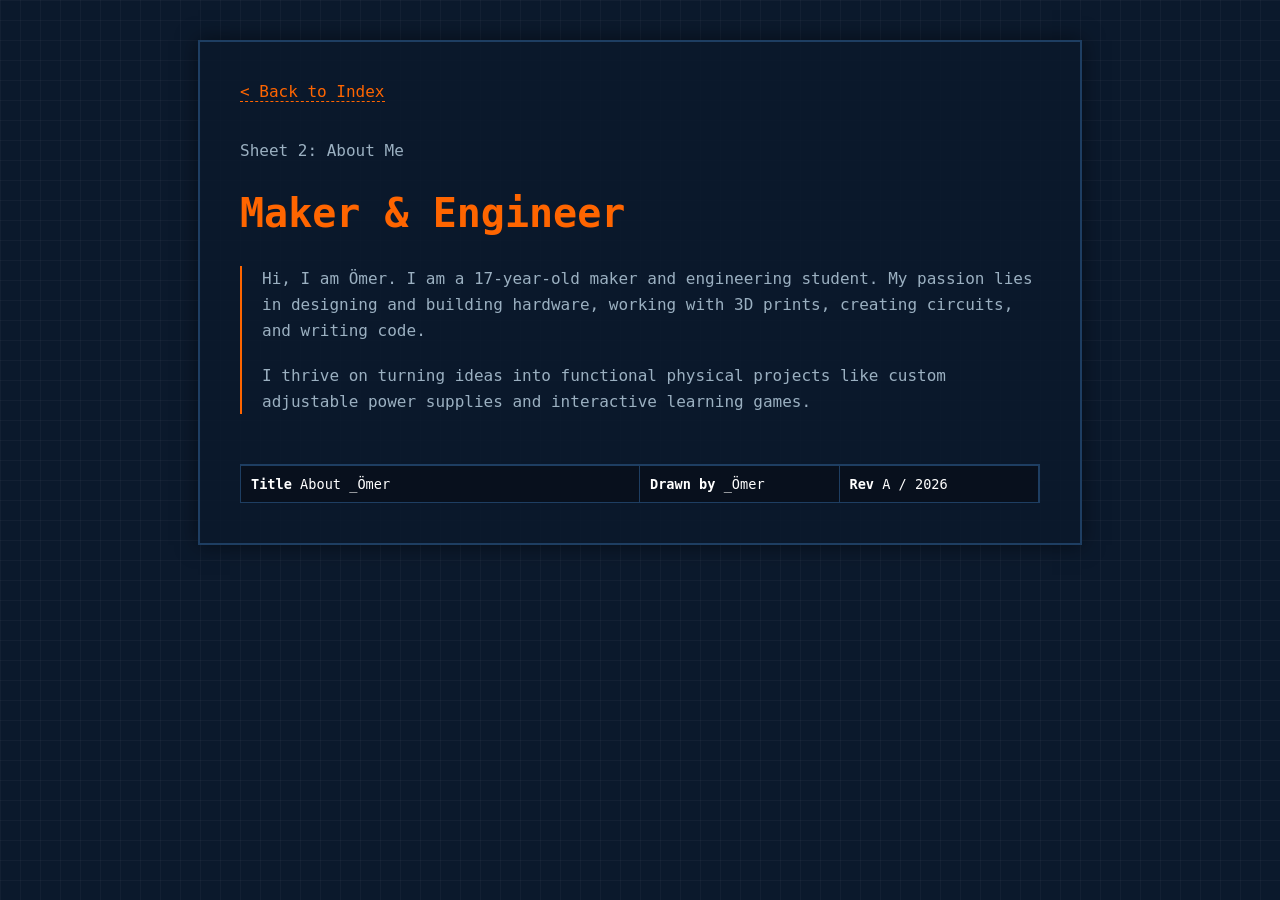
==== about.html @ 120565c1 "Add files via upload" ====
<!DOCTYPE html>
<html lang="tr">
<head>
    <meta charset="UTF-8">
    <meta name="viewport" content="width=device-width, initial-scale=1.0">
      <title>About _Omer</title>
    <style>
        :root {
            --bg-color: #0b192c;
            --grid-color: rgba(255, 255, 255, 0.03);
            --line-color: #1e3e62;
            --text-color: #ffffff;
            --accent-color: #ff6500;
        }

          body {
            background-color: var(--bg-color);
            color: var(--text-color);
            font-family: monospace, sans-serif;
            margin: 0;
             padding: 40px;
            background-image: 
                linear-gradient(var(--grid-color) 1px, transparent 1px),
                  linear-gradient(90deg, var(--grid-color) 1px, transparent 1px);
            background-size: 20px 20px;
        }

          main {
            max-width: 800px;
            margin: 0 auto;
            border: 2px solid var(--line-color);
            padding: 40px;
            background: rgba(11, 25, 44, 0.9);
            box-shadow: 0 0 20px rgba(0,0,0,0.5);
        }

            h1 {
            font-size: 2.5rem;
            margin-bottom: 20px;
            color: var(--accent-color);
        }

         p {
            color: #9bb0c1;
            line-height: 1.6;
            margin-bottom: 20px;
        }

         .details-box {
            border-left: 2px solid var(--accent-color);
            padding-left: 20px;
            margin: 30px 0;
        }

         .nav-link {
            display: inline-block;
            margin-bottom: 20px;
            color: var(--accent-color);
            text-decoration: none;
            border-bottom: 1px dashed var(--accent-color);
        }

         .title-block {
            margin-top: 50px;
            border: 1px solid var(--line-color);
            display: grid;
            grid-template-columns: 2fr 1fr 1fr;
            font-size: 0.85rem;
            background: #08101d;
        }

         .title-block div {
            padding: 10px;
            border-right: 1px solid var(--line-color);
            border-top: 1px solid var(--line-color);
        }
         </style>
</head>
<body>

     <main>
        <a href="index.html" class="nav-link">&lt; Back to Index</a>
        <p>Sheet 2: About Me</p>
        <h1>Maker & Engineer</h1>

         <div class="details-box">
            <p>Hi, I am Ömer. I am a 17-year-old maker and engineering student. My passion lies in designing and building hardware, working with 3D prints, creating circuits, and writing code.</p>
             <p>I thrive on turning ideas into functional physical projects like custom adjustable power supplies and interactive learning games.</p>
              </div>

        <div class="title-block">
            <div><b>Title</b> About _Ömer</div>
            <div><b>Drawn by</b> _Ömer</div>
            <div><b>Rev</b> A / 2026</div>
        </div>
          </main>

</body>
</html>
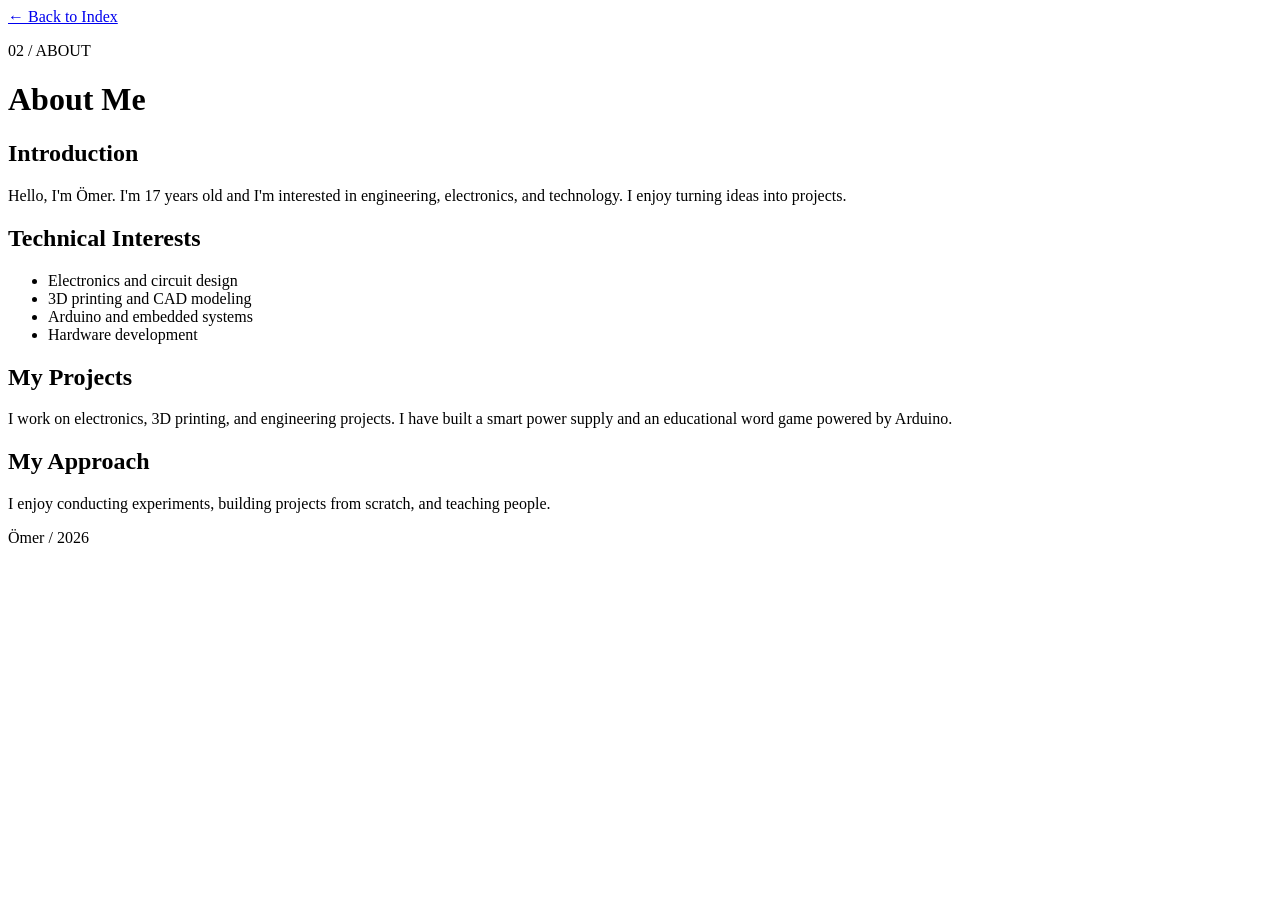
==== commit be65924d: "Revise about.html for content and layout changes Updated the about page with new content and structu" ====
--- a/about.html
+++ b/about.html
@@ -1,99 +1,56 @@
 <!DOCTYPE html>
-<html lang="tr">
+<html lang="en">
 <head>
     <meta charset="UTF-8">
     <meta name="viewport" content="width=device-width, initial-scale=1.0">
-      <title>About _Omer</title>
-    <style>
-        :root {
-            --bg-color: #0b192c;
-            --grid-color: rgba(255, 255, 255, 0.03);
-            --line-color: #1e3e62;
-            --text-color: #ffffff;
-            --accent-color: #ff6500;
-        }
+    <title>About | Ömer</title>
+    <link rel="stylesheet" href="style.css">
+</head>
 
-          body {
-            background-color: var(--bg-color);
-            color: var(--text-color);
-            font-family: monospace, sans-serif;
-            margin: 0;
-             padding: 40px;
-            background-image: 
-                linear-gradient(var(--grid-color) 1px, transparent 1px),
-                  linear-gradient(90deg, var(--grid-color) 1px, transparent 1px);
-            background-size: 20px 20px;
-        }
+<body>
+<main class="container">
 
-          main {
-            max-width: 800px;
-            margin: 0 auto;
-            border: 2px solid var(--line-color);
-            padding: 40px;
-            background: rgba(11, 25, 44, 0.9);
-            box-shadow: 0 0 20px rgba(0,0,0,0.5);
-        }
+    <header>
+        <a href="index.html" class="nav-link">&larr; Back to Index</a>
+        <p class="page-label">02 / ABOUT</p>
+        <h1>About Me</h1>
+    </header>
 
-            h1 {
-            font-size: 2.5rem;
-            margin-bottom: 20px;
-            color: var(--accent-color);
-        }
+    <section>
+        <h2>Introduction</h2>
+        <p class="intro">
+              Hello, I'm Ömer. I'm 17 years old and I'm interested in engineering, electronics, and technology. I enjoy turning ideas into projects.
+        </p>
+    </section>
 
-         p {
-            color: #9bb0c1;
-            line-height: 1.6;
-            margin-bottom: 20px;
-        }
+    <section>
+        <h2>Technical Interests</h2>
+        <ul>
+            <li>Electronics and circuit design</li>
+            <li>3D printing and CAD modeling</li>
+            <li>Arduino and embedded systems</li>
+            <li>Hardware development</li>
+        </ul>
+    </section>
 
-         .details-box {
-            border-left: 2px solid var(--accent-color);
-            padding-left: 20px;
-            margin: 30px 0;
-        }
+    <section>
+        <h2>My Projects</h2>
+        <p class="intro">
+            I work on electronics, 3D printing, and engineering projects. I have built a smart power supply and an educational word game powered by Arduino.
+        </p>
+    </section>
 
-         .nav-link {
-            display: inline-block;
-            margin-bottom: 20px;
-            color: var(--accent-color);
-            text-decoration: none;
-            border-bottom: 1px dashed var(--accent-color);
-        }
+    <section>
+        <h2>My Approach</h2>
+        <p class="intro">
+            I enjoy conducting experiments, building projects from scratch, and teaching people.
+        </p>
+    </section>
 
-         .title-block {
-            margin-top: 50px;
-            border: 1px solid var(--line-color);
-            display: grid;
-            grid-template-columns: 2fr 1fr 1fr;
-            font-size: 0.85rem;
-            background: #08101d;
-        }
+    <footer>
+        <span>Ömer / 2026</span>
+    </footer>
 
-         .title-block div {
-            padding: 10px;
-            border-right: 1px solid var(--line-color);
-            border-top: 1px solid var(--line-color);
-        }
-         </style>
-</head>
-<body>
-
-     <main>
-        <a href="index.html" class="nav-link">&lt; Back to Index</a>
-        <p>Sheet 2: About Me</p>
-        <h1>Maker & Engineer</h1>
-
-         <div class="details-box">
-            <p>Hi, I am Ömer. I am a 17-year-old maker and engineering student. My passion lies in designing and building hardware, working with 3D prints, creating circuits, and writing code.</p>
-             <p>I thrive on turning ideas into functional physical projects like custom adjustable power supplies and interactive learning games.</p>
-              </div>
-
-        <div class="title-block">
-            <div><b>Title</b> About _Ömer</div>
-            <div><b>Drawn by</b> _Ömer</div>
-            <div><b>Rev</b> A / 2026</div>
-        </div>
-          </main>
-
+</main>
 </body>
-</html>+</html>
